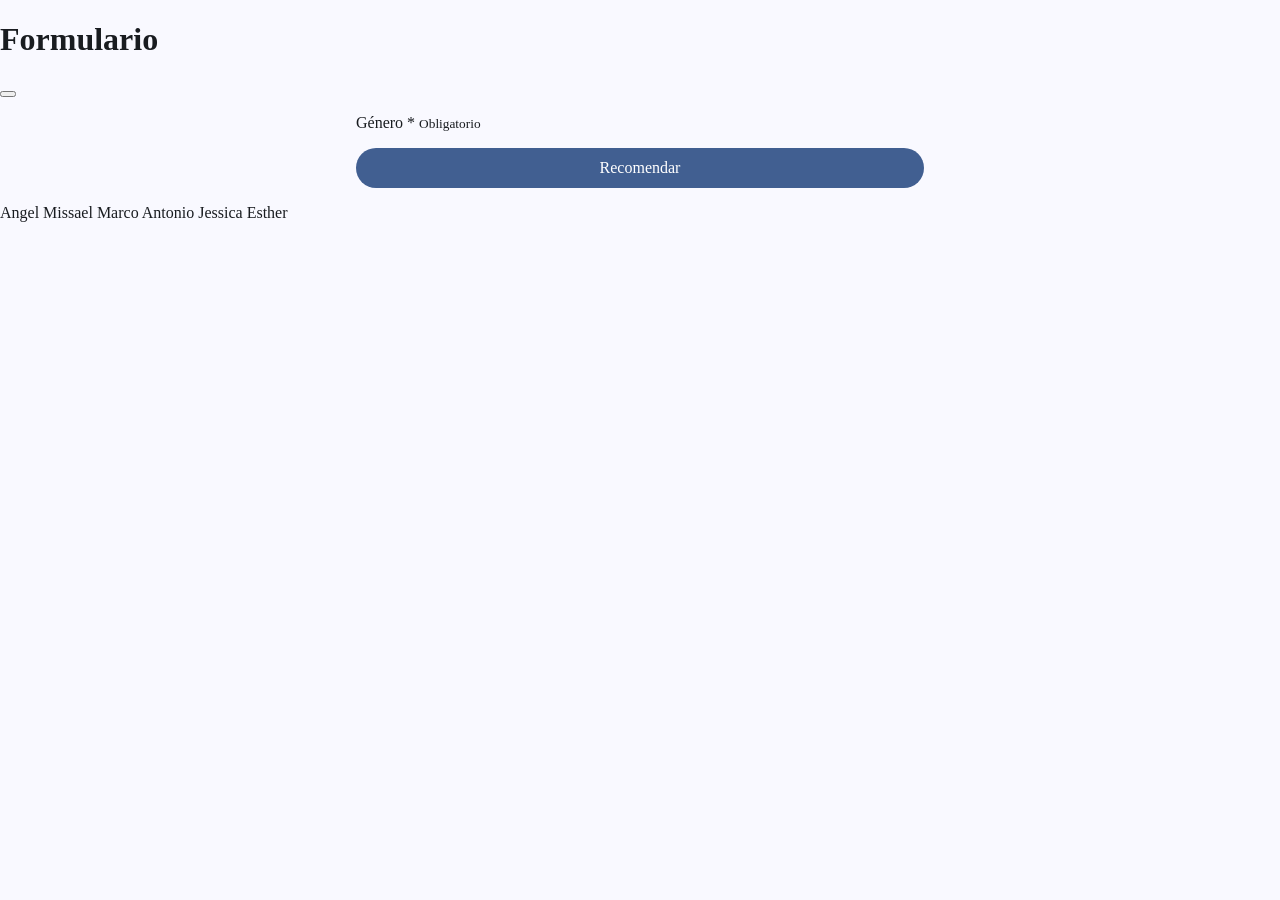
==== index.html @ 29afb9d1 "Add files via upload" ====
<!DOCTYPE html>
<html lang="es" class="light dark">

<head>

 <meta charset="UTF-8">
 <title>Formulario - PWA con MD</title>

 <script src="registraServiceWorker.js"></script>

 <meta name="viewport" content="width=device-width">
 <meta name="theme-color" content="#fffbfe">
 <link rel="icon" sizes="32x32" href="favicon.ico">
 <link rel="manifest" href="site.webmanifest">
 <script src="custom-elements.js"></script>

 <script type="module" src="configura.js"></script>
 <link rel="stylesheet" href="estilos.css">
 <link rel="stylesheet" href="transicion_completa.css">

</head>

<body>

 <form id="form" novalidate onsubmit="procesa(event)">

  <md-top-app-bar>

   <h1>Formulario</h1>

   <button is="md-menu-button" slot="navigation"></button>

  </md-top-app-bar>

  <main>

   <p>
    <span class="md-filled-text-field" accesskey="G">
     <md-select-menu id="selectGenero" required options="opcionesDeGenero"
       oninput="copiaMensajes()"></md-select-menu>
     <span>Género *</span>
     <small id="supportingGenero">Obligatorio</small>
    </span>
   </p>

   <p>
    <button class="md-filled-button" style="width: 100%;">Recomendar</button>
   </p>

  </main>

  <md-options-menu id="opcionesDeGenero" aria-label="Opciones de género">
   <span data-value="" title="Selecciona integrante"></span>
    <span data-value="ang">Angel</span>
   <span data-value="mis">Missael</span>
   <span data-value="mar">Marco</span>
   <span data-value="ant">Antonio</span>
   <span data-value="jes">Jessica</span>
   <span data-value="est">Esther</span>
  </md-options-menu>

  <nav-drw></nav-drw>

 </form>

 <script type="module">
  import { muestraTextoDeAyuda } from "muestraTextoDeAyuda.js"
  import { exportaAHtml } from "exportaAHtml.js"
  import { muestraError } from "muestraError.js"

  function copiaMensajes() {
   muestraTextoDeAyuda(selectGenero, supportingGenero, "Obligatorio")
  }
  exportaAHtml(copiaMensajes)

  /**
   * @param {SubmitEvent} evt
   */
  function procesa(evt) {
   evt.preventDefault()
   try {
    copiaMensajes()
    if (
     selectGenero.validity.valid) {
     const genero = selectGenero.value
     const resultado = recomienda(genero)
     alert(resultado)
    }
   } catch (e) {
    muestraError(e)
   }
  }
  exportaAHtml(procesa)

  /** @param {string} genero */
  function recomienda(genero) {
   if (genero === "ang") {
    return "Me encantan los mensajes de voz.\nYo los detesto.\nSí, esos también estan chidos."
   } else if (genero === "mis") {
    return "¿Qué hace un mudo bailando? Una mudanza."
   } else if (genero === "mar") {
    return "¿Qué le dice una impresora a otra? Esta hoja es tuya o es impresión mía."
   } else if (genero === "ant") {
    return  "Buenas, quería una camiseta de un personaje inspirador.\n¿Ghandi?.\nNo, mediani."
   } else if (genero === "jes") {
    return "¿Sabes por qué no se puede discutir con un DJ? Porque siempre están cambiando de tema."
   } else if (genero === "est") {
    return "¿Qué hace una cebolla en una cita? Llora de emoción."
   }
  }
 </script>

</body>

</html>
---- estilos.css ----
/* Selecciona el tema claro para Material Design 3. Puedes elegir
 * light.css, light-mc.css o light-hc.css */
@import url(light.css) screen and (prefers-color-scheme: light);
/* Selecciona el tema oscuro para Material Design 3. Puedes elegir
 * dark.css, dark-mc.css o dark-hc.css */
@import url(dark.css) screen and (prefers-color-scheme: dark);
/* Definiciones para Material Design 3  */
/* Fonts utilizados */
@import url(roboto.css);
@import url(material-symbols-outlined.css);
/* CSS de elementos utilizados */
@import url(md-top-app-bar.css);
@import url(md-filled-button.css);
@import url(md-list.css);
@import url(md-cards.css);

html {
 /* Indica los temas del sistema operativo que son soportados. */
 color-scheme: light dark;
 --tabWidth: 3.75rem;
 --anchoNav: 22.5rem;
}

main {
 max-width: 600px;
 margin-left: auto;
 margin-right: auto;
}

/* Quita un borde rojo que coloca Firefox. */
:-moz-ui-invalid {
 box-shadow: none;
}

body {
 margin: 0;
 font-family: var(--md-sys-typescale-body-large-font);
 font-weight: var(--md-sys-typescale-body-large-weight);
 font-size: var(--md-sys-typescale-body-large-size);
 font-style: var(--md-sys-typescale-body-large-font-style);
 letter-spacing: var(--md-sys-typescale-body-large-tracking);
 line-height: var(--md-sys-typescale-body-large-line-height);
 text-transform: var(--md-sys-typescale-body-large-text-transform);
 text-decoration: var(--md-sys-typescale-body-large-text-decoration);
 color: var(--md-sys-color-on-background);
 background-color: var(--md-sys-color-background);
 /* Las siguientes líneas Evita los cambios de apariencia al cargar estilos y
 + custom elements, que son conocidos como Flash Of Unstyled Content (fouc). */
 opacity: 0;
 animation-name: fouc;
 animation-fill-mode: forwards;
 animation-duration: 1.5s;
}

@keyframes fouc {
 to {
  opacity: 1;
 }
}

html {
 --Font: -apple-system, BlinkMacSystemFont, roboto, sans-serif;
 --colIntIos: white;
 --colIntIosOnBk: #2acc2a;
 --colIntIosOnBkFc: #1bbb1b;
 --colIntIosOffBk: #dbdbdb;
 --colIntIosOffBkFc: #BDBDBD;
 /* Plain typeface */
 --md-ref-typeface-plain: var(--Font);
 /* Brand typeface */
 --md-ref-typeface-brand: var(--Font);
 --md-sys-typescale-label-large-weight-prominent:
  var(--md-ref-typeface-weight-bold);
 --md-box_shadow_level4:
  0 var(--md-sys-elevation-level4) var(--md-sys-elevation-level4) var(--md-sys-color-shadow);
 --md-box_shadow_level3:
  0 var(--md-sys-elevation-level3) var(--md-sys-elevation-level3) var(--md-sys-color-shadow);
 --md-box_shadow_level2:
  0 var(--md-sys-elevation-level2) var(--md-sys-elevation-level2) var(--md-sys-color-shadow);
 --md-box_shadow_level1:
  0 var(--md-sys-elevation-level1) var(--md-sys-elevation-level1) var(--md-sys-color-shadow);
 --md-box_shadow_level0: none;
 --iconSize: 1.5rem;
 --avatarSize: 2.5rem;
 --imageSize: 3.5rem;
 --videoWidth: 7.125rem;
 --videoHeight: 4rem;
 --scroll-headline-duracion: 2s;
 --md-sys-state-focus-indicator-outer-offset: 0.125rem;
 --md-sys-state-focus-indicator-thickness: 0.1875rem;
 /* Pressed state layer opacity */
 --state-pressed-transparency-percentage: 84%;
 /* Focus state layer opacity */
 --state-focus-transparency-percentage: 88%;
 /* Hover state layer opacity */
 --state-hover-transparency-percentage: 92%;
}

p {
 margin: 1rem;
}

a {
 color: var(--md-sys-color-on-background);
}

@media (prefers-color-scheme: light) {
 html {
  --md-riple-color: #00000020;
 }
}

@media (prefers-color-scheme: dark) {
 html {
  --md-riple-color: #ffffff40;
 }
}

@keyframes salePorLaIzquierda {
 to {
  translate: -100vw 0;
 }
}

@keyframes entraPorLaDerecha {
 from {
  translate: 100vw 0;
 }
}

@keyframes aparece {
 from {
  opacity: 0;
 }
}

@keyframes desvanece {
 to {
  opacity: 0;
 }
}
---- transicion_completa.css ----
@view-transition {
 navigation: auto;
}

::view-transition-group(root) {
 animation-duration: var(--md-sys-motion-duration-700);
}

html::view-transition-old(root) {
 animation-name: desvanece;
}

html::view-transition-new(root) {
 animation-delay: var(--md-sys-motion-duration-700);
 animation-name: aparece;
}
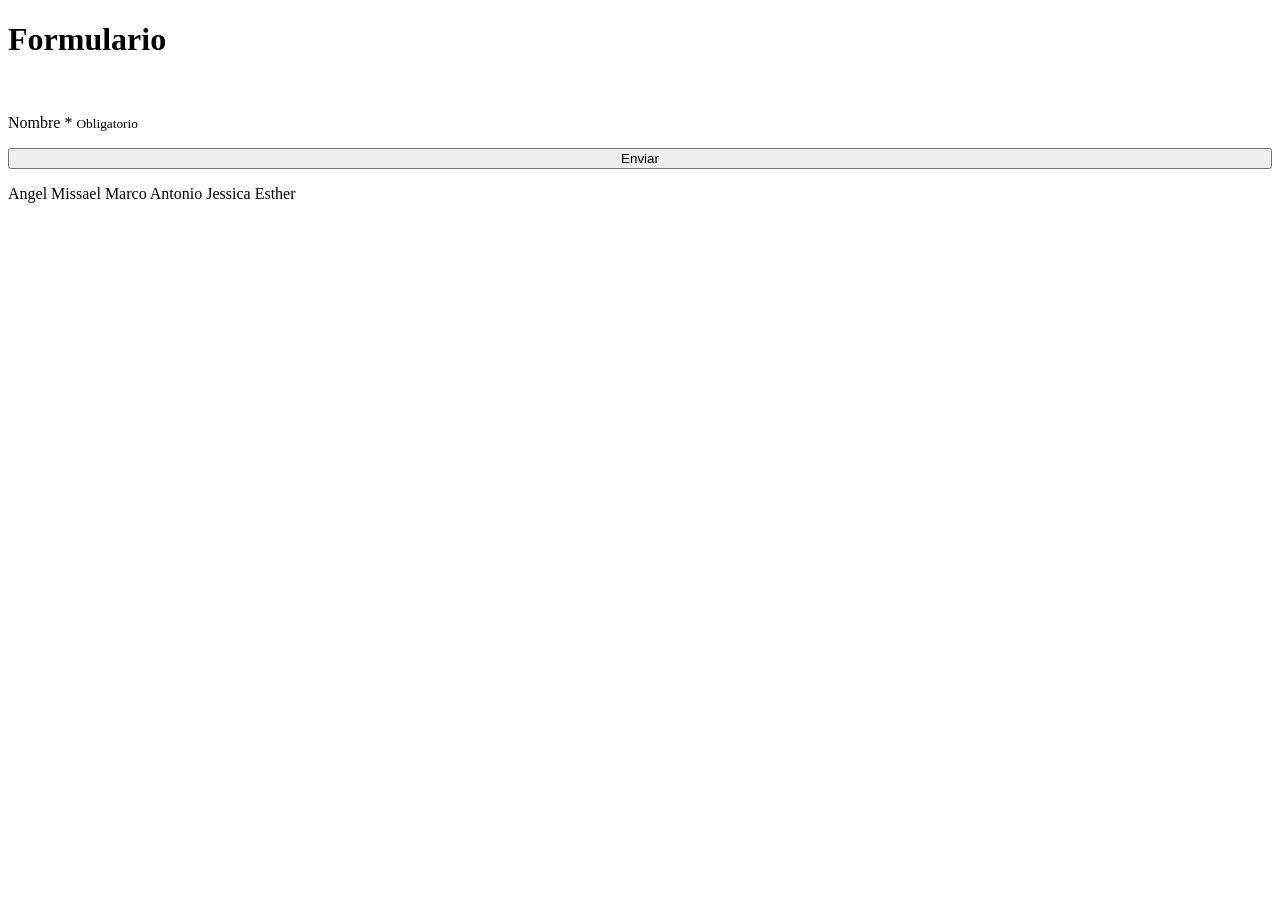
==== commit c82385e7: "Add files via upload" ====
--- a/index.html
+++ b/index.html
@@ -4,110 +4,103 @@
 <head>
 
  <meta charset="UTF-8">
- <title>Formulario - PWA con MD</title>
+ <title>Formulario - Render L.i</title>
 
- <script src="registraServiceWorker.js"></script>
+ <!-- Resumen para los motores de búsqueda. -->
+ <meta name="description" content="Ejemplo de PWA con Material Design">
+
+ <script src="js/registraServiceWorker.js"></script>
 
  <meta name="viewport" content="width=device-width">
- <meta name="theme-color" content="#fffbfe">
+
+ <!-- Color de la barra de navegación de Chrome en dispositivos móviles. -->
+ <meta name="theme-color" content="#00a97f">
+
+ <!-- Ícono para la página web, que normalmente se pone en la raíz del sitio.
+  Puede ser diferente para cada página. -->
  <link rel="icon" sizes="32x32" href="favicon.ico">
+
+ <!-- Configuración de la PWA para Chrome, Edge y Safari.
+  Debe ponerse en todas las páginas. -->
  <link rel="manifest" href="site.webmanifest">
- <script src="custom-elements.js"></script>
 
- <script type="module" src="configura.js"></script>
- <link rel="stylesheet" href="estilos.css">
- <link rel="stylesheet" href="transicion_completa.css">
+ <!-- Permite a los navegadores, que como Safari no soportan el estándar
+  completo de custom elementsm, lo cumplan totalmente. Debe ponerse en todas
+  las páginas. -->
+ <script src="ungap/custom-elements.js"></script>
+
+ <!-- Configuración de todas las páginas con JavaSript. -->
+ <script type="module" src="js/configura.js"></script>
+ <link rel="stylesheet" href="css/estilos.css">
+ <link rel="stylesheet" href="css/transicion_pestanas.css">
 
 </head>
 
 <body>
+  <form novalidate onsubmit="procesaForm(event)">
 
- <form id="form" novalidate onsubmit="procesa(event)">
+ <md-top-app-bar class="center-aligned">
 
-  <md-top-app-bar>
+  <h1>Formulario</h1>
 
-   <h1>Formulario</h1>
+  <button is="md-menu-button" slot="navigation" style="visibility: hidden;"></button>
 
-   <button is="md-menu-button" slot="navigation"></button>
+ </md-top-app-bar>
 
-  </md-top-app-bar>
+ <nav-tab-fixed id="tab"></nav-tab-fixed>
 
-  <main>
-
-   <p>
-    <span class="md-filled-text-field" accesskey="G">
-     <md-select-menu id="selectGenero" required options="opcionesDeGenero"
-       oninput="copiaMensajes()"></md-select-menu>
-     <span>Género *</span>
-     <small id="supportingGenero">Obligatorio</small>
+ <main>
+    
+    <p>
+    <span id="etiquetaGrupo" class="md-filled-text-field" accesskey="G">
+     <md-select-menu name="nombre" required
+       aria-labelledby="etiquetaGrupo"
+       options="opcionesDeGrupo"></md-select-menu>
+     <span>Nombre *</span>
+     <small>Obligatorio</small>
     </span>
    </p>
 
    <p>
-    <button class="md-filled-button" style="width: 100%;">Recomendar</button>
+    <button type="submit" class="md-filled-button" style="width: 100%;">Enviar</button>
    </p>
 
   </main>
 
-  <md-options-menu id="opcionesDeGenero" aria-label="Opciones de género">
-   <span data-value="" title="Selecciona integrante"></span>
-    <span data-value="ang">Angel</span>
-   <span data-value="mis">Missael</span>
+  <md-options-menu id="opcionesDeGrupo" aria-label="Opciones de grupo">
+   <span data-value="" title="Selecciona nombre"></span>
+   <span data-value="ang">Angel</span>
+   <span data-value="miss">Missael</span>
    <span data-value="mar">Marco</span>
    <span data-value="ant">Antonio</span>
-   <span data-value="jes">Jessica</span>
+   <span data-value="jess">Jessica</span>
    <span data-value="est">Esther</span>
   </md-options-menu>
 
-  <nav-drw></nav-drw>
+  </form> 
 
- </form>
-
- <script type="module">
-  import { muestraTextoDeAyuda } from "muestraTextoDeAyuda.js"
-  import { exportaAHtml } from "exportaAHtml.js"
-  import { muestraError } from "muestraError.js"
-
-  function copiaMensajes() {
-   muestraTextoDeAyuda(selectGenero, supportingGenero, "Obligatorio")
-  }
-  exportaAHtml(copiaMensajes)
+ <!-- <nav-drw></nav-drw> -->
+<script type="module">
+  import { muestraTextoDeAyuda } from "./lib/js/muestraTextoDeAyuda.js"
+  import { exportaAHtml } from "./lib/js/exportaAHtml.js"
+  import { muestraError } from "./lib/js/muestraError.js"
+  import { submitForm } from "./lib/js/submitForm.js"
 
   /**
-   * @param {SubmitEvent} evt
+   * @param {Event} event
    */
-  function procesa(evt) {
-   evt.preventDefault()
+  async function procesaForm(event) {
    try {
-    copiaMensajes()
-    if (
-     selectGenero.validity.valid) {
-     const genero = selectGenero.value
-     const resultado = recomienda(genero)
-     alert(resultado)
-    }
-   } catch (e) {
-    muestraError(e)
+    const respuesta =
+     await submitForm(
+      "srv/procesa.php", event)
+    alert(respuesta.body)
+   } catch (error) {
+    muestraError(error)
    }
   }
-  exportaAHtml(procesa)
+  exportaAHtml(procesaForm)
 
-  /** @param {string} genero */
-  function recomienda(genero) {
-   if (genero === "ang") {
-    return "Me encantan los mensajes de voz.\nYo los detesto.\nSí, esos también estan chidos."
-   } else if (genero === "mis") {
-    return "¿Qué hace un mudo bailando? Una mudanza."
-   } else if (genero === "mar") {
-    return "¿Qué le dice una impresora a otra? Esta hoja es tuya o es impresión mía."
-   } else if (genero === "ant") {
-    return  "Buenas, quería una camiseta de un personaje inspirador.\n¿Ghandi?.\nNo, mediani."
-   } else if (genero === "jes") {
-    return "¿Sabes por qué no se puede discutir con un DJ? Porque siempre están cambiando de tema."
-   } else if (genero === "est") {
-    return "¿Qué hace una cebolla en una cita? Llora de emoción."
-   }
-  }
  </script>
 
 </body>
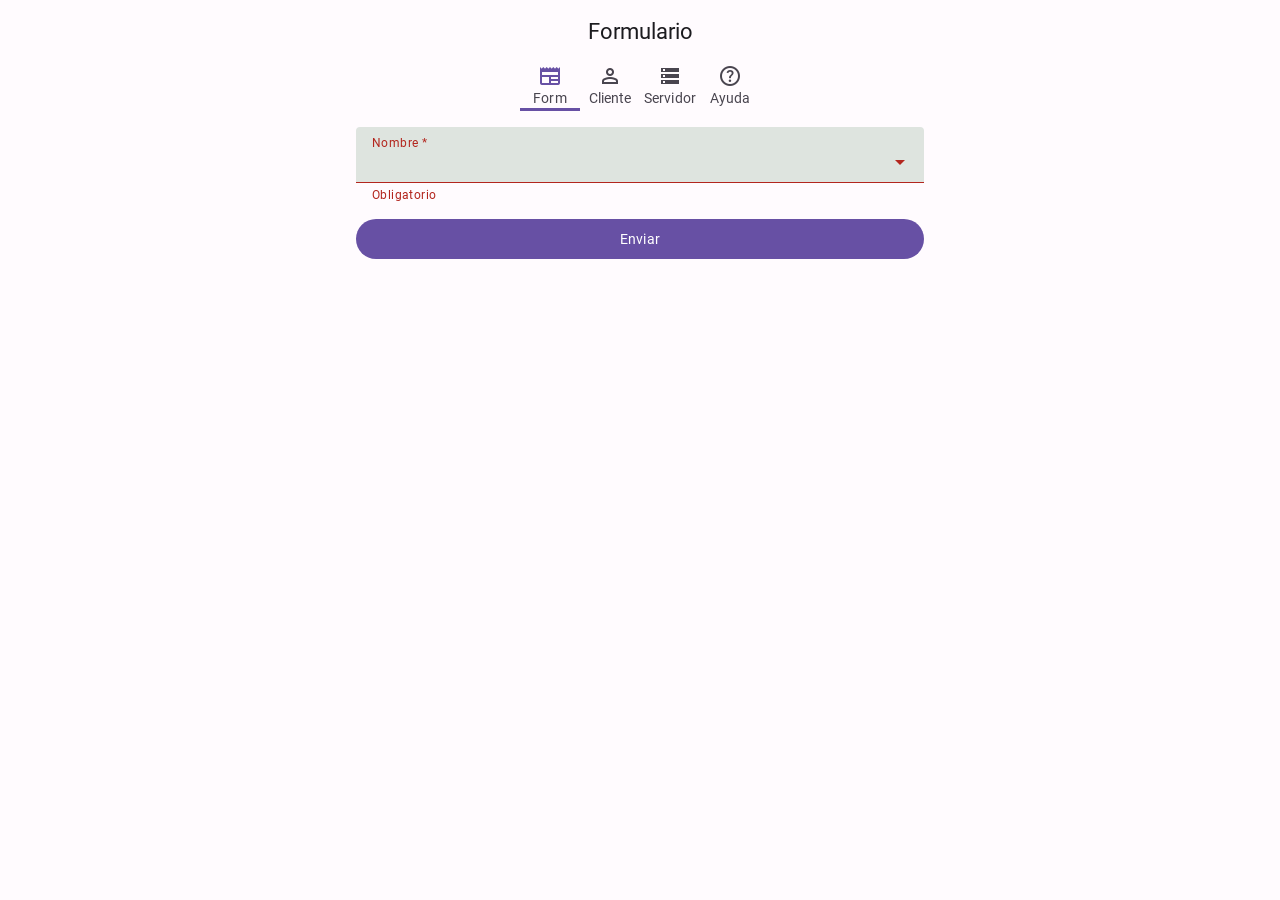
==== commit 9fc8be9c: "Update index.html" ====
--- a/index.html
+++ b/index.html
@@ -9,7 +9,7 @@
  <!-- Resumen para los motores de búsqueda. -->
  <meta name="description" content="Ejemplo de PWA con Material Design">
 
- <script src="js/registraServiceWorker.js"></script>
+ <script src="./js/registraServiceWorker.js"></script>
 
  <meta name="viewport" content="width=device-width">
 
@@ -27,12 +27,12 @@
  <!-- Permite a los navegadores, que como Safari no soportan el estándar
   completo de custom elementsm, lo cumplan totalmente. Debe ponerse en todas
   las páginas. -->
- <script src="ungap/custom-elements.js"></script>
+ <script src="./ungap/custom-elements.js"></script>
 
  <!-- Configuración de todas las páginas con JavaSript. -->
- <script type="module" src="js/configura.js"></script>
- <link rel="stylesheet" href="css/estilos.css">
- <link rel="stylesheet" href="css/transicion_pestanas.css">
+ <script type="module" src="./js/configura.js"></script>
+ <link rel="stylesheet" href="./css/estilos.css">
+ <link rel="stylesheet" href="./css/transicion_pestanas.css">
 
 </head>
 
@@ -105,4 +105,5 @@
 
 </body>
 
-</html>+
+</html>
--- a/css/estilos.css
+++ b/css/estilos.css
@@ -0,0 +1,153 @@
+/* Selecciona el tema claro para Material Design 3. Puedes elegir
+ * light.css, light-mc.css o light-hc.css */
+@import url(light.css) screen and (prefers-color-scheme: light);
+/* Selecciona el tema oscuro para Material Design 3. Puedes elegir
+ * dark.css, dark-mc.css o dark-hc.css */
+@import url(dark.css) screen and (prefers-color-scheme: dark);
+/* Definiciones para Material Design 3  */
+@import url(../material-tokens/css/baseline.css);
+/* Fonts utilizados */
+@import url(../lib/css/roboto.css);
+@import url(../lib/css/material-symbols-outlined.css);
+/* CSS de elementos utilizados */
+@import url(../lib/css/md-ripple.css);
+@import url(../lib/css/md-top-app-bar.css);
+@import url(../lib/css/md-menu.css);
+@import url(../lib/css/md-standard-icon-button.css);
+@import url(../lib/css/md-fab-primary.css);
+@import url(../lib/css/md-filled-button.css);
+@import url(../lib/css/md-filled-text-field.css);
+@import url(../lib/css/md-outline-button.css);
+@import url(../lib/css/md-switch.css);
+@import url(../lib/css/md-slider-field.css);
+@import url(../lib/css/md-segmented-button.css);
+@import url(../lib/css/md-list.css);
+@import url(../lib/css/md-cards.css);
+@import url(../lib/css/md-tab.css);
+@import url(../lib/css/md-navigation-bar.css);
+
+html {
+ /* Indica los temas del sistema operativo que son soportados. */
+ color-scheme: light dark;
+ --tabWidth: 3.75rem;
+ --anchoNav: 22.5rem;
+}
+
+main {
+ max-width: 600px;
+ margin-left: auto;
+ margin-right: auto;
+}
+
+/* Quita un borde rojo que coloca Firefox. */
+:-moz-ui-invalid {
+ box-shadow: none;
+}
+
+body {
+ margin: 0;
+ font-family: var(--md-sys-typescale-body-large-font);
+ font-weight: var(--md-sys-typescale-body-large-weight);
+ font-size: var(--md-sys-typescale-body-large-size);
+ font-style: var(--md-sys-typescale-body-large-font-style);
+ letter-spacing: var(--md-sys-typescale-body-large-tracking);
+ line-height: var(--md-sys-typescale-body-large-line-height);
+ text-transform: var(--md-sys-typescale-body-large-text-transform);
+ text-decoration: var(--md-sys-typescale-body-large-text-decoration);
+ color: var(--md-sys-color-on-background);
+ background-color: var(--md-sys-color-background);
+ /* Las siguientes líneas Evita los cambios de apariencia al cargar estilos y
+ + custom elements, que son conocidos como Flash Of Unstyled Content (fouc). */
+ opacity: 0;
+ animation-name: fouc;
+ animation-fill-mode: forwards;
+ animation-duration: 1.5s;
+}
+
+@keyframes fouc {
+ to {
+  opacity: 1;
+ }
+}
+
+html {
+ --Font: -apple-system, BlinkMacSystemFont, roboto, sans-serif;
+ --colIntIos: white;
+ --colIntIosOnBk: #2acc2a;
+ --colIntIosOnBkFc: #1bbb1b;
+ --colIntIosOffBk: #dbdbdb;
+ --colIntIosOffBkFc: #BDBDBD;
+ /* Plain typeface */
+ --md-ref-typeface-plain: var(--Font);
+ /* Brand typeface */
+ --md-ref-typeface-brand: var(--Font);
+ --md-sys-typescale-label-large-weight-prominent:
+  var(--md-ref-typeface-weight-bold);
+ --md-box_shadow_level4:
+  0 var(--md-sys-elevation-level4) var(--md-sys-elevation-level4) var(--md-sys-color-shadow);
+ --md-box_shadow_level3:
+  0 var(--md-sys-elevation-level3) var(--md-sys-elevation-level3) var(--md-sys-color-shadow);
+ --md-box_shadow_level2:
+  0 var(--md-sys-elevation-level2) var(--md-sys-elevation-level2) var(--md-sys-color-shadow);
+ --md-box_shadow_level1:
+  0 var(--md-sys-elevation-level1) var(--md-sys-elevation-level1) var(--md-sys-color-shadow);
+ --md-box_shadow_level0: none;
+ --iconSize: 1.5rem;
+ --avatarSize: 2.5rem;
+ --imageSize: 3.5rem;
+ --videoWidth: 7.125rem;
+ --videoHeight: 4rem;
+ --scroll-headline-duracion: 2s;
+ --md-sys-state-focus-indicator-outer-offset: 0.125rem;
+ --md-sys-state-focus-indicator-thickness: 0.1875rem;
+ /* Pressed state layer opacity */
+ --state-pressed-transparency-percentage: 84%;
+ /* Focus state layer opacity */
+ --state-focus-transparency-percentage: 88%;
+ /* Hover state layer opacity */
+ --state-hover-transparency-percentage: 92%;
+}
+
+p {
+ margin: 1rem;
+}
+
+a {
+ color: var(--md-sys-color-on-background);
+}
+
+@media (prefers-color-scheme: light) {
+ html {
+  --md-riple-color: #00000020;
+ }
+}
+
+@media (prefers-color-scheme: dark) {
+ html {
+  --md-riple-color: #ffffff40;
+ }
+}
+
+@keyframes salePorLaIzquierda {
+ to {
+  translate: -100vw 0;
+ }
+}
+
+@keyframes entraPorLaDerecha {
+ from {
+  translate: 100vw 0;
+ }
+}
+
+@keyframes aparece {
+ from {
+  opacity: 0;
+ }
+}
+
+@keyframes desvanece {
+ to {
+  opacity: 0;
+ }
+}
--- a/css/transicion_pestanas.css
+++ b/css/transicion_pestanas.css
@@ -0,0 +1,36 @@
+@view-transition {
+ navigation: auto;
+}
+
+#headline {
+ view-transition-name: encabezado;
+}
+
+main {
+ view-transition-name: contenido;
+}
+
+::view-transition-group(encabezado) {
+ animation-duration: var(--md-sys-motion-duration-1000);
+}
+
+::view-transition-group(contenido) {
+ animation-duration: var(--md-sys-motion-duration-1000);
+}
+
+html::view-transition-old(encabezado) {
+ animation-name: salePorLaIzquierda;
+}
+
+html::view-transition-new(encabezado) {
+ animation-name: entraPorLaDerecha;
+}
+
+html::view-transition-old(contenido) {
+ animation-name: salePorLaIzquierda;
+}
+
+html::view-transition-new(contenido) {
+ animation-duration: var(--md-sys-motion-duration-700);
+ animation-name: entraPorLaDerecha;
+}
